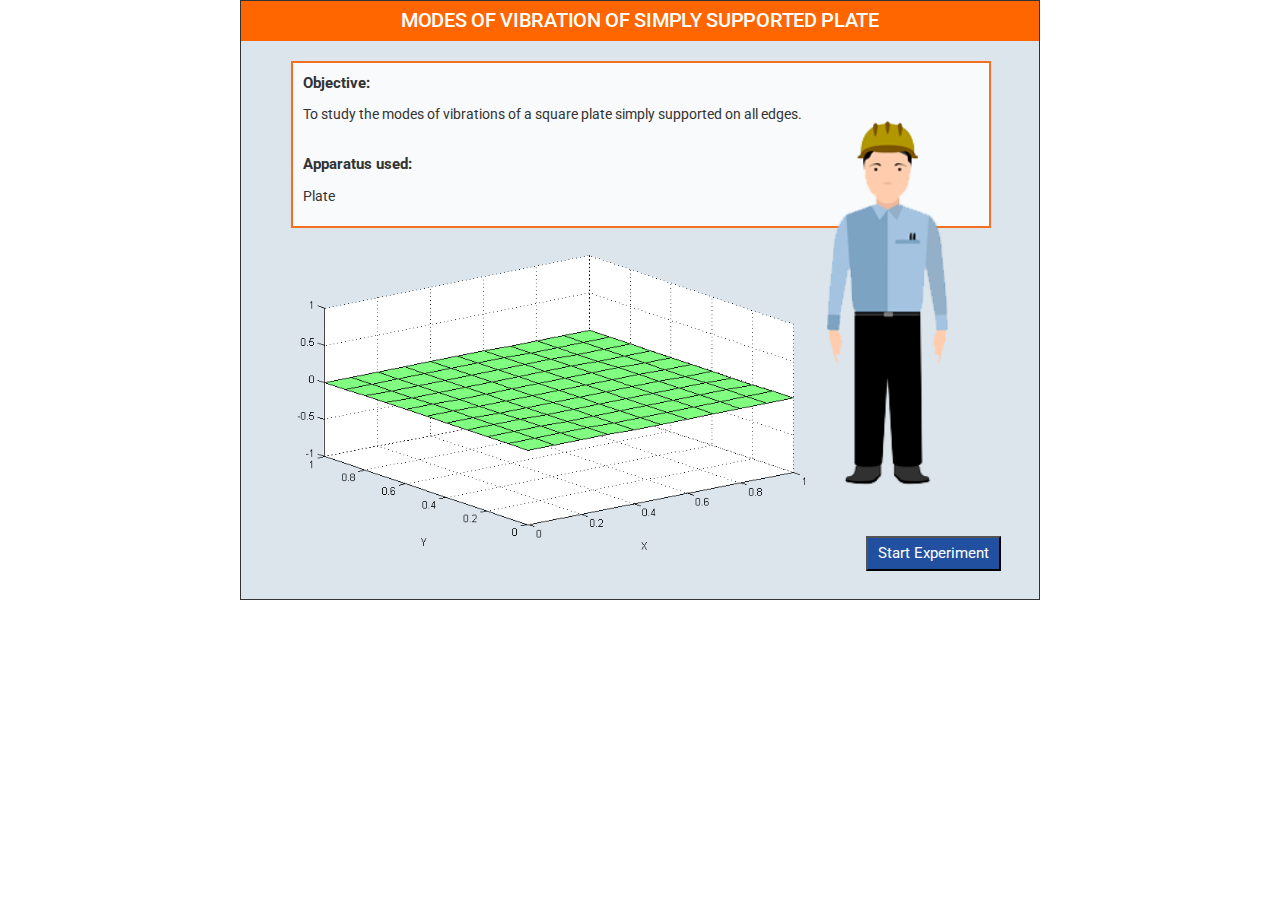
==== experiment/simulation/index.html @ ede7f945 "Update index.html" ====
<!DOCTYPE html>

<html lang="en">

<head>

    <meta charset="UTF-8">

    <meta name="viewport" content="width=device-width, initial-scale=1.0">

    <title>Beam Test</title>
    

    <link href="font-awesome-4.7.0/css/font-awesome.min.css" rel="stylesheet" />

    <link rel="stylesheet" href="style.css">

    <script type="text/javascript" src="jquerymin.js"></script>

    <script src="https://ajax.googleapis.com/ajax/libs/jquery/3.3.1/jquery.min.js"></script>

    <!-- BEGIN BASE CSS STYLE -->
    <link href="https://fonts.googleapis.com/css?family=Roboto:400,300,100,500,700,900" rel="stylesheet"type="text/css">

    <link href="bootstrap.css" rel="stylesheet" type="text/css">

    <link href="iitstyle.css" rel="stylesheet" type="text/css">
    

    <script type="text/javascript" src="main.js"></script>
<script type="text/javascript" src="https://www.gstatic.com/charts/loader.js"></script>
    <script>

        var simsubscreennum=0;

        var temp=0;

    </script>
<!--Graph Online Link -->
  <script src="https://cdn.jsdelivr.net/chartist.js/latest/chartist.min.js"></script>
  <link href="https://cdn.jsdelivr.net/chartist.js/latest/chartist.min.css" rel="stylesheet" type="text/css" />
  <link href='http://fonts.googleapis.com/css?family=Oxygen:300' rel='stylesheet' type='text/css'>
  <meta charset="utf-8">
<!--Graph Offline Link -->
  <script src="graph_lib/chartist.min.js"></script>
  <link href="graph_lib/chartist.min.css" rel="stylesheet" type="text/css" />
<style type="text/css">
.ct-chart .ct-series.ct-series-a .ct-line 
{
  stroke: steelblue;
  stroke-width: 4px;
  stroke-linecap: round;
}
</style>




</head>

<body style="margin:0; font-family: verdana;" >
<table align="center">
<tr><td>
    <div id="simscreen">

        <div id="title"><h3>Modes of Vibration of Simply Supported Plate</h3></div>



         <!-- Scene 1 -->



        <div class="simsubscreen" id="canvas1" ></br>

<!-----<strong class="incanvas">STEP</strong>

            <span class="circlebg">&nbsp;1&nbsp;</span>----->
<div id="transwhite" style="width: 700px; margin-right: 50px; margin-left: 50px;">
            <p class="incanvas" style="font-size:15px;"><strong>Objective:</strong></p>

            <p class="incanvas" style="font-size:14px;">To study the modes of vibrations of a square plate simply supported on all edges.</p></br>
	    
            <p class="incanvas" style="font-size:15px;"><strong>Apparatus used:</strong></p>

            <p class="incanvas" style="font-size:14px;">Plate</p></br>
</div>
            <img src="images/sheet.png" style="position:absolute; left: 5px; top: 190px; height: 330px;" title="Plate" />

           

            <img src="images/man.png" style="position:absolute;left: 575px; top: 75px; height: 370px;" title="Man" />

            <!-- <p class="incanvas" style="font-size:18px; text-align: center; position:absolute; left:400px; top:400px;"><strong>Specimen Type<br>Beam</strong></p> -->



            <input type="button" id="nextButton1" style="position:absolute; left: 625px; top: 495px; cursor:pointer; font-size: 15px; background-color: #2150a0; padding-top: 5px; padding-bottom: 5px; color: #FFF;" value="&nbsp;Start Experiment&nbsp;" onclick="navNext1()"/>

        </div>
<!----------------------
            <img style="position:absolute; left:730px; top:480px; cursor:pointer;" id="nextButton1" onClick="navNext1()" src="Next.png" />
---------------------->
        


        <!-- Step 2 -->


        <div class="simsubscreen" id="canvas2" style="visibility:hidden;"></br>

<!-----            <strong class="incanvas">STEP</strong>

            <span class="circlebg">&nbsp;2&nbsp;</span>----->


            <!-- <img src="images/sheet.png" id="bm1" style="position:absolute; left: 5px; top: 190px; height: 330px; visibility: hidden; opacity: 0.3;" title="Plate" /> -->


<div id="transwhite" style="width: 700px; margin-right: 50px; margin-left: 50px; height: 370px;">

            <span style="position: absolute; left: 70px; top: 35px; font-size:20px; "><strong>Specimen 1</strong></span>

            <span style="position: absolute; left: 495px; top: 135px; color: red;" id="fillBox"></span>

            <p class="incanvas" style="position: absolute; left: 60px; top:80px; font-size:15px;">Enter the Length of Plate, L (in meters) : </p>  
 
            <input type="Number" id="length" style="position: absolute; left: 492px; top: 90px; width: 150px; border: 1px solid #000; padding-top: 2px; padding-bottom: 2px;" placeholder="Enter Number">
            <span style="color: red; position: absolute; top: 93px; left: 652px;">*</span>
            <!--span style="position: absolute; left: 480px; top: 80px;"> Days</span-----><br><br>

        


            <div id="breadthordepth" style="position: absolute; left: 60px; top: 150px; height: 175px; width: 680px; border: 2px solid #FFF;">

            <p class="incanvas" style="font-size:15px; position: absolute; left: 0px; top: 10px;">Enter thickness of Plate, B (in meters) : </p> 
 
            <input type="Number" id="thck1" style="position: absolute; left: 430px; top: 15px; width: 150px; border: 1px solid #000; padding-top: 2px; padding-bottom: 2px;" placeholder="Enter Number" >
            <span style="color: red; position: absolute; top: 18px; left: 590px;">*</span>

            <p class="incanvas" style="font-size:15px; position: absolute; left: 0px; top: 85px;">Enter Poison's ratio, P (in meters) : </p>

            <input type="Number" id="poi1" style="position: absolute; left: 430px; top: 90px; width: 150px; border: 1px solid #000; padding-top: 2px; padding-bottom: 2px;" placeholder="Enter Number" >
            <span style="color: red; position: absolute; top: 93px; left: 590px;">*</span>
<!--  
            <p class="incanvas" style="font-size:15px; position: absolute; left: 0px; top: 80px;" >Enter the Density of Plate  (in kg/m<sup>3</sup>) : </p> 

            <input type="Number" id="dep1" style="position: absolute; left: 430px; top: 85px; width: 150px; border: 1px solid #000; padding-top: 2px; padding-bottom: 2px;" placeholder="Enter Number" >
            <span style="color: red; position: absolute; top: 88px; left: 590px;">*</span> 

            <p class="incanvas" style="font-size:15px; position: absolute; left: 0px; top: 115px;" >Enter the Young's modulus of Elasticity plate,E (in N/m<sup>2</sup>) : </p>

            <input type="Number" id="el1" style="position: absolute; left: 430px; top: 120px; width: 150px; border: 1px solid #000; padding-top: 2px; padding-bottom: 2px;" placeholder="Enter Number" >
            <span style="color: red; position: absolute; top: 123px; left: 590px;">*</span> 
-->
            </div>

            <input class="incanvas" id="submit11" type="button" value="Submit" style="position: absolute; left: 505px; top: 330px; width: 100px; padding-top: 5px; padding-bottom: 5px; background-color: #2150a0; color: #FFF;" onclick="agesizeIn()"/></br></br>
</div>

<!--             <div id="notepad" style="position: absolute; top: 400px; width: 700px;  height: 60px; border: 1px solid #000; border-radius: 0px; background-color: #4c4b4b; margin-left: 50px; margin-right: 50px;">
            <span class="incanvas" style="font-size:15px; position: absolute; top: 0px; left: 0px; text-align: justify; color: #FFF;  padding-right: 10px;" ><strong>Note:</strong> Here, Moment of inertia is a property of shape that is used to predict deflection, bending and stress in beams.</span>
            </div> -->


            <!-- <img src="images/linebeam.png" style="position: absolute; top: 400px; left: 130px; width: 437px; height: 148px; visibility: hidden;"> 


                <span id="sizec1" style="position: absolute; left: 370px; top: 515px; font-size: 15px;"></span>

                <span id="sizec2" style="position: absolute; left: 512px; top: 395px; font-size: 14px; transform: rotate(13deg);"></span>

                <span id="sizec3" style="position: absolute; left: 118px; top: 490px; font-size: 14px; transform: rotate(-90deg);"></span>-->


           
            <!--Blinking arrowcubox  -->
            <span class="blink_me" id="arrowcubox2" style="position:absolute; font-size: 30px; left: 710px; top: 510px; color: ; visibility: hidden;"><strong><i class="fa fa-arrow-right"></i></strong></span>

             <i class="fa fa-hand-o-right" id="nextButton2" style="color: #764C28; position:absolute; left: 750px; top: 510px; font-size: 35px; visibility: hidden;" onclick="navNext2()"></i>

            

            <!---<img src="images/Next.png"/>
               

            img style="position:absolute; left:10px; top:480px; cursor:pointer;" id="backButton2" onClick="navBack2()" src="Back.png" /--->

        </div>

 

        <!-- Step 3 -->



        <div class="simsubscreen" id="canvas3" style="visibility:hidden;"></br>

           
<div id="transwhite" style="width: 700px; margin-right: 50px; margin-left: 50px; height: 100px;">

            

            <span style="position: absolute; left: 70px; top: 35px; font-size:20px; "><strong>Step 1</strong></span>
            
            <span id="step2a" style="position:absolute; left:73px; top:80px;"><i class="fa fa-hand-o-right"></i> a) Click on Add button to bring pillers in the lab. </span>

            <span id="step2b" style="position:absolute; left:73px; top:80px; visibility: hidden;"><i class="fa fa-hand-o-right"></i> b) Click on add button to bring Beam in the lab.</span>

            <span id="step2c" style="position:absolute; left:73px; top:80px; visibility: hidden;"><i class="fa fa-hand-o-right"></i> c) Click on piller to arrange them in right position.</span>

            <span id="step2d" style="position:absolute; left:73px; top:80px; visibility: hidden;"><i class="fa fa-hand-o-right"></i> d) Click on Beam to put it on the pillers.</span>

           
            


           <input type="button" id="addpiler1" style="position:absolute; left: 620px; top: 70px; cursor:pointer; font-size: 15px; background-color: #764C28; padding-top: 2px; color: #FFF; padding-bottom: 2px;" value="&nbsp;Add&nbsp;" onclick="addpiler1()"/>

           <input type="button" id="addbeam1" style="position:absolute; visibility: hidden; left: 620px; top: 70px; cursor:pointer; font-size: 15px; background-color: #764C28; padding-top: 2px; color: #FFF; padding-bottom: 2px;" value="&nbsp;Add&nbsp;" onclick="addbeam1()"/>
        </div>
            <span class="blink_me" id="arrowpiler1" style="position:absolute; font-size: 30px; left:580px; top:60px; color: ; visibility: ;"><strong><i class="fa fa-arrow-right"></i></strong></span>

            <img src="images/piler.png" id="piler1" style="position: absolute;  visibility: hidden; height: 50px; width: 50px; left:100px; top:400px;">

            <img src="images/piler.png" id="piler2" style="position: absolute;  visibility: hidden; height: 50px; width: 50px; left:160px; top:400px;">

            <img src="images/transbox.png" id="transpiler1" style="position: absolute;  visibility: hidden; height: 50px; width: 50px; left:100px; top:400px;" onclick="movepiler1()"/>

            <span class="blink_me" id="arrowtrans1" style="position:absolute; font-size: 30px; left:110px; top:360px; color: ; visibility:hidden ;"><strong><i class="fa fa-arrow-down"></i></strong></span>

            <img src="images/transbox.png" id="transpiler2" style="position: absolute;  visibility: hidden; height: 50px; width: 50px; left:160px; top:400px;" onclick="movepiler2()"/>

            <span class="blink_me" id="arrowtrans2" style="position:absolute; font-size: 30px; left:170px; top:360px; color: ; visibility:hidden ;"><strong><i class="fa fa-arrow-down"></i></strong></span>


            

            <span class="blink_me" id="arrowbeam1" style="position:absolute; visibility: hidden; font-size: 30px; left:580px; top:60px; color: ; visibility: ;"><strong><i class="fa fa-arrow-right"></i></strong></span>

            <img src="images/beam.png" id="beam1" style="position: absolute; left:320px; top:400px;  visibility: hidden; height: 59px; width: 465px;">

            <img src="images/transbox.png" id="transbeam1" style="position: absolute;  visibility: hidden;  height: 50px; width: 400px; left:350px; top:495px;" onclick="movebeam1()"/>

            <span class="blink_me" id="arrowtrans3" style="position:absolute; font-size: 30px; left:625px; top:450px; color: ; visibility:hidden ;"><strong><i class="fa fa-arrow-down"></i></strong></span>

           
            <!--Blinking arrowcubox  -->
            <span class="blink_me" id="arrowcubox3" style="position:absolute; font-size: 30px; left: 710px; top: 510px; color: ; visibility: hidden;"><strong><i class="fa fa-arrow-right"></i></strong></span>

             <i class="fa fa-hand-o-right" id="nextButton3" style="color: #764C28; position:absolute; left: 750px; top: 510px; font-size: 35px; visibility: hidden;" onclick="navNext3()"></i>        

            <!---img style="position:absolute; left:10px; top:480px; cursor:pointer;" id="backButton3" onClick="navBack3()" src="Back.png" /--->


        </div>



        <!-- Step 4 -->



        <div class="simsubscreen" id="canvas4" style="visibility:hidden;"></br>

<!-----            <strong class="incanvas">STEP</strong>

            <span class="circlebg">&nbsp;2&nbsp;</span>
            <img src="images/fullbeam.png"  style="position: absolute; height: 135px; width: 475px; left: 117px; top: 365px;"/>----->


<div id="transwhite" style="width: 700px; margin-right: 50px; margin-left: 50px; height: 310px;">

            <span style="position: absolute; left: 70px; top: 35px; font-size:20px; "><strong>Specimen 1</strong></span>

            <span style="position: absolute; left: 500px; top: 250px; color: red;" id="Box1"></span>

            <p style="position: absolute; left: 70px; top: 90px; font-size:15px; ">Enter the density of plate  (in kg/m<sup>3</sup>) : </p>  

            <input type="Number" id="den1"  style="position: absolute; left: 500px; top: 90px; width: 150px; border: 1px solid #000; padding-top: 2px; padding-bottom: 2px;"  placeholder="Enter Value" >
            <span style="color: red; position: absolute; top: 94px; left: 660px;">*</span>
            <!--span style="position: absolute; left: 480px; top: 80px;"> Days</span-----><br><br>

            <p style="position: absolute; left: 70px; top: 150px; font-size:15px; ">Enter the Young's modulus of Elasticity E, of plate (in N/m<sup>2</sup>) :</p>  

            <input type="Number" id="ele1"  style="position: absolute; left: 500px; top: 150px; width: 150px; border: 1px solid #000; padding-top: 2px; padding-bottom: 2px;"  placeholder="Enter Value" >
            <span style="color: red; position: absolute; top: 155px; left: 660px;">*</span>
<br><br>

            <p style="position: absolute; left: 70px; top: 210px; font-size:15px;">Select the value of m & n:</p>
            <select id="nv"style="position: absolute; left: 500px; top: 210px; width: 150px; border:none; border: 1px solid #000; padding-top: 2px; padding-bottom: 2px;">
                
                <option value="">--Select--</option>

                <option value="11">m=1 & n=1</option>

                <option value="12">m=1 & n=2</option>

                <option value="21">m=2 & n=1</option>

                <option value="22">m=2 & n=2</option>

            </select>
            <span style="color: red; position: absolute; top: 214px; left: 660px;">*</span>

    

            <input class="incanvas" id="submit12" type="button" value="Submit" style="position: absolute; left: 490px; top: 265px; width: 150px; padding-top: 5px; padding-bottom: 5px;" onclick="ageIn()"/></br></br>
        </div>

        	

            <div id="notepad4" style="position: absolute; top: 400px; width: 700px;  height: 90px; border: 1px solid #000; background-color: #4c4b4b;  margin-left: 50px; margin-right: 50px;">
            <span class="incanvas" style="font-size:15px; position: absolute; top: 0px; left: 0px; text-align: justify; color: #FFF; padding-right: 10px;"><strong>Note:</strong> Young modulus, is a mechanical property that measures the stiffness of a solid material. It defines the relationship between stress (force per unit area) and strain (proportional deformation) in a material in the linear elasticity regime of a uniaxial deformation.</span>
            </div>
            
        

            

           
            
            <!--Blinking arrowcubox  -->
            
             <span class="blink_me" id="arrowcubox4" style="position:absolute; font-size: 30px; left: 710px; top: 510px; color: ; visibility: hidden;"><strong><i class="fa fa-arrow-right"></i></strong></span>

             <i class="fa fa-hand-o-right" id="nextButton4" style="color: #764C28; position:absolute; left: 750px; top: 510px; font-size: 35px; visibility: hidden;" onclick="navNext4()"></i> 
            <!---<img src="images/Next.png"/>
               

            img style="position:absolute; left:10px; top:480px; cursor:pointer;" id="backButton2" onClick="navBack2()" src="Back.png" /--->

        </div>

 

        <!-- Step 5 -->



        <div class="simsubscreen" id="canvas5" style="visibility:hidden;"></br>

<!-----            <strong class="incanvas">STEP</strong>

            <span class="circlebg">&nbsp;2&nbsp;</span>----->
            <!-- <img src="images/fullbeam.png"  style="position: absolute; height: 135px; width: 475px; left: 117px; top: 365px;"/> -->

			<div id="transwhite" style="width: 700px; margin-right: 50px; margin-left: 50px; height: 500px;">
           
           <span style="position: absolute; left: 70px; top: 35px; font-size:20px; "><strong>Specimen 1</strong></span>

            

            <p class="incanvas" style="font-size:15px; position: absolute; top: 80px; left: 60px">Frequency,f<sub>n</sub> (in Hz) : </p>  

            
            <!--span style="position: absolute; left: 480px; top: 80px;"> Days</span-----><br><br>

            <span style="position: absolute; left: 370px; top: 90px;" id="freqprint"></span>

           
              

            <input class="incanvas" id="calculate1" type="button" value="Calculate" style="position: absolute; left: 550px; top: 74px; width: 150px; padding-top: 5px; padding-bottom: 5px;" onclick="frequency()"/></br></br>
            <img src="images/transbox.png" id="showgif" style="position: absolute;  visibility: hidden; height: 380px; top: 135px;">

            <p class="incanvas" id="repeat1" style="font-size:15px;position: absolute; visibility: hidden; left: 405px; top: 510px; ">Repeat from step 2 for other two specimen.</p> 


</div>

            
			
           
            <!--Blinking arrowcubox  -->
            <span class="blink_me" id="arrowcubox5" style="position:absolute;visibility: hidden; font-size: 30px; left: 715px; top: 505px; color: ; "><strong><i class="fa fa-arrow-right"></i></strong></span>

             <i class="fa fa-hand-o-right" id="nextButton5" style="color: #764C28; position:absolute;visibility: hidden; left: 750px; top: 510px; font-size: 35px; " onclick="navNext5()"></i>

            
</div>
            <!---<img src="images/Next.png"/>
               

            img style="position:absolute; left:10px; top:480px; cursor:pointer;" id="backButton2" onClick="navBack2()" src="Back.png" /--->

        

       

 <!-- Step 6 -->


        <div class="simsubscreen" id="canvas6" style="visibility:hidden;"></br>



            <div id="transwhite" style="width: 700px; margin-right: 50px; margin-left: 50px; height: 370px;">

            <span style="position: absolute; left: 70px; top: 35px; font-size:20px; "><strong>Specimen 2</strong></span>

            <span style="position: absolute; left: 495px; top: 135px; color: red;" id="fillBox2"></span>

            <p class="incanvas" style="position: absolute; left: 60px; top:80px; font-size:15px;">Enter the Length of Plate, L (in meters) : </p>  
 
            <input type="Number" id="length2" style="position: absolute; left: 492px; top: 90px; width: 150px; border: 1px solid #000; padding-top: 2px; padding-bottom: 2px;" placeholder="Enter Number">
            <span style="color: red; position: absolute; top: 93px; left: 652px;">*</span><br><br>

            <div id="breadthordepth" style="position: absolute; left: 60px; top: 150px; height: 175px; width: 680px; border: 2px solid #FFF;">

            <p class="incanvas" style="font-size:15px; position: absolute; left: 0px; top: 10px;">Enter thickness of Plate, B (in meters) : </p> 
 
            <input type="Number" id="thck2" style="position: absolute; left: 430px; top: 15px; width: 150px; border: 1px solid #000; padding-top: 2px; padding-bottom: 2px;" placeholder="Enter Number" >
            <span style="color: red; position: absolute; top: 18px; left: 590px;">*</span>

            <p class="incanvas" style="font-size:15px; position: absolute; left: 0px; top: 85px;">Enter Poison's ratio, P (in meters) : </p>

            <input type="Number" id="poi2" style="position: absolute; left: 430px; top: 90px; width: 150px; border: 1px solid #000; padding-top: 2px; padding-bottom: 2px;" placeholder="Enter Number" >
            <span style="color: red; position: absolute; top: 93px; left: 590px;">*</span>
<!--  
            <p class="incanvas" style="font-size:15px; position: absolute; left: 0px; top: 80px;" >Enter the Density of Plate  (in kg/m<sup>3</sup>) : </p> 

            <input type="Number" id="dep1" style="position: absolute; left: 430px; top: 85px; width: 150px; border: 1px solid #000; padding-top: 2px; padding-bottom: 2px;" placeholder="Enter Number" >
            <span style="color: red; position: absolute; top: 88px; left: 590px;">*</span> 

            <p class="incanvas" style="font-size:15px; position: absolute; left: 0px; top: 115px;" >Enter the Young's modulus of Elasticity plate,E (in N/m<sup>2</sup>) : </p>

            <input type="Number" id="el1" style="position: absolute; left: 430px; top: 120px; width: 150px; border: 1px solid #000; padding-top: 2px; padding-bottom: 2px;" placeholder="Enter Number" >
            <span style="color: red; position: absolute; top: 123px; left: 590px;">*</span> 
-->
            </div>

            <input class="incanvas" id="submit11" type="button" value="Submit" style="position: absolute; left: 505px; top: 330px; width: 100px; padding-top: 5px; padding-bottom: 5px; background-color: #2150a0; color: #FFF;" onclick="agesizeIn2()"/></br></br>
</div>

            <div id="notepad2" style="position: absolute; top: 400px; width: 700px;  height: 60px; border: 1px solid #000; border-radius: 0px; background-color: #4c4b4b; margin-left: 50px; margin-right: 50px;">
            <span class="incanvas" style="font-size:15px; position: absolute; top: 0px; left: 0px; text-align: justify; color: #FFF;  padding-right: 10px;" ><strong>Note:</strong> Here, Moment of inertia is a property of shape that is used to predict deflection, bending and stress in beams.</span>
            </div>






           

         
            <!--Blinking arrowcubox  -->
            <span class="blink_me" id="arrowcubox6a" style="position:absolute; font-size: 40px; left: 705px; top: 505px; color: ; visibility: hidden;"><strong><i class="fa fa-arrow-right"></i></strong></span>

             <i class="fa fa-hand-o-right" id="nextButton6a" style="color: #764C28; position:absolute; left: 750px; top: 510px; font-size: 35px; visibility: hidden;" onclick="navNext6a()"></i>

            

            <!---<img src="images/Next.png"/>
               

            img style="position:absolute; left:10px; top:480px; cursor:pointer;" id="backButton2" onClick="navBack2()" src="Back.png" /--->

        </div>

<!-- step 6a -->
        <div class="simsubscreen" id="canvas6a" style="visibility:hidden;"></br>

<div id="transwhite" style="width: 700px; margin-right: 50px; margin-left: 50px; height: 100px;">

            

            <span style="position: absolute; left: 70px; top: 35px; font-size:20px; "><strong>Step 2</strong></span>
            
            <span id="step6a" style="position:absolute; left:73px; top:80px;"><i class="fa fa-hand-o-right"></i> a) Click on Add button to bring pillers in the lab. </span>

            <span id="step6b" style="position:absolute; left:73px; top:80px; visibility: hidden;"><i class="fa fa-hand-o-right"></i> b) Click on add button to bring Beam in the lab.</span>

            <span id="step6c" style="position:absolute; left:73px; top:80px; visibility: hidden;"><i class="fa fa-hand-o-right"></i> c) Click on piller to arrange them in right position.</span>

            <span id="step6d" style="position:absolute; left:73px; top:80px; visibility: hidden;"><i class="fa fa-hand-o-right"></i> d) Click on Beam to put it on the pillers.</span>

           
            


           <input type="button" id="addpiler1s2" style="position:absolute; left: 620px; top: 70px; cursor:pointer; font-size: 15px; background-color: #764C28; padding-top: 2px; color: #FFF; padding-bottom: 2px;" value="&nbsp;Add&nbsp;" onclick="addpiler2()"/>

           <input type="button" id="addbeam1s2" style="position:absolute; visibility: hidden; left: 620px; top: 70px; cursor:pointer; font-size: 15px; background-color: #764C28; padding-top: 2px; color: #FFF; padding-bottom: 2px;" value="&nbsp;Add&nbsp;" onclick="addbeam2()"/>
        </div>

            <span class="blink_me" id="arrowpiler1s2" style="position:absolute; font-size: 30px; left:580px; top:60px; color: ; visibility: ;"><strong><i class="fa fa-arrow-right"></i></strong></span>

            <img src="images/piler.png" id="piler1s2" style="position: absolute;  visibility: hidden; height: 50px; width: 50px; left:100px; top:400px;">

            <img src="images/piler.png" id="piler2s2" style="position: absolute;  visibility: hidden; height: 50px; width: 50px; left:160px; top:400px;">

            <img src="images/transbox.png" id="transpiler1s2" style="position: absolute;  visibility: hidden; height: 50px; width: 50px; left:100px; top:400px;" onclick="movepiler1s2()"/>

            <span class="blink_me" id="arrowtrans1s2" style="position:absolute; font-size: 30px; left:110px; top:360px; color: ; visibility:hidden ;"><strong><i class="fa fa-arrow-down"></i></strong></span>

            <img src="images/transbox.png" id="transpiler2s2" style="position: absolute;  visibility: hidden; height: 50px; width: 50px; left:160px; top:400px;" onclick="movepiler2s2()"/>

            <span class="blink_me" id="arrowtrans2s2" style="position:absolute; font-size: 30px; left:170px; top:360px; color: ; visibility:hidden ;"><strong><i class="fa fa-arrow-down"></i></strong></span>


            

            <span class="blink_me" id="arrowbeam1s2" style="position:absolute; visibility: hidden; font-size: 30px; left:580px; top:60px; color: ; visibility: ;"><strong><i class="fa fa-arrow-right"></i></strong></span>

            <img src="images/beam.png" id="beam1s2" style="position: absolute; left:320px; top:400px;  visibility: hidden; height: 59px; width: 465px;">

            <img src="images/transbox.png" id="transbeam1s2" style="position: absolute;  visibility: hidden;  height: 50px; width: 400px; left:350px; top:495px;" onclick="movebeam2()"/>

            <span class="blink_me" id="arrowtrans3s2" style="position:absolute; font-size: 30px; left:625px; top:450px; color: ; visibility:hidden ;"><strong><i class="fa fa-arrow-down"></i></strong></span>

       
            <!--Blinking arrowcubox  -->
            <span class="blink_me" id="arrowcubox6" style="position:absolute; font-size: 30px; left: 710px; top: 510px; color: ; visibility: hidden;"><strong><i class="fa fa-arrow-right"></i></strong></span>

             <i class="fa fa-hand-o-right" id="nextButton6" style="color: #764C28; position:absolute; left: 750px; top: 510px; font-size: 35px; visibility: hidden;" onclick="navNext6a()"></i>        

            <!---img style="position:absolute; left:10px; top:480px; cursor:pointer;" id="backButton3" onClick="navBack3()" src="Back.png" /--->

        </div>

       

        <!-- Step 7 -->



        <div class="simsubscreen" id="canvas7" style="visibility:hidden;"></br>

<div id="transwhite" style="width: 700px; margin-right: 50px; margin-left: 50px; height: 310px;">

            <span style="position: absolute; left: 70px; top: 35px; font-size:20px; "><strong>Specimen 2</strong></span>

            <span style="position: absolute; left: 500px; top: 250px; color: red;" id="Box2"></span>

            <p style="position: absolute; left: 70px; top: 90px; font-size:15px; ">Enter the density of plate  (in kg/m<sup>3</sup>) : </p>  

            <input type="Number" id="den2"  style="position: absolute; left: 500px; top: 90px; width: 150px; border: 1px solid #000; padding-top: 2px; padding-bottom: 2px;"  placeholder="Enter Value" >
            <span style="color: red; position: absolute; top: 94px; left: 660px;">*</span>
            <!--span style="position: absolute; left: 480px; top: 80px;"> Days</span-----><br><br>

            <p style="position: absolute; left: 70px; top: 150px; font-size:15px; ">Enter the Young's modulus of Elasticity E, of plate (in N/m<sup>2</sup>) :</p>  

            <input type="Number" id="ele2"  style="position: absolute; left: 500px; top: 150px; width: 150px; border: 1px solid #000; padding-top: 2px; padding-bottom: 2px;"  placeholder="Enter Value" >
            <span style="color: red; position: absolute; top: 155px; left: 660px;">*</span>
<br><br>

            <p style="position: absolute; left: 70px; top: 210px; font-size:15px;">Select the value of m & n:</p>
            <select id="nv2"style="position: absolute; left: 500px; top: 210px; width: 150px; border:none; border: 1px solid #000; padding-top: 2px; padding-bottom: 2px;">
                
                <option value="">--Select--</option>

                <option value="11">m=1 & n=1</option>

                <option value="12">m=1 & n=2</option>

                <option value="21">m=2 & n=1</option>

                <option value="22">m=2 & n=2</option>

            </select>
            <span style="color: red; position: absolute; top: 214px; left: 660px;">*</span>

    

            <input class="incanvas" id="submit13" type="button" value="Submit" style="position: absolute; left: 490px; top: 265px; width: 150px; padding-top: 5px; padding-bottom: 5px; background-color: #2150a0; color: #FFF;" onclick="ageIn2()"/></br></br>
        </div>

        	

            <div id="notepad4" style="position: absolute; top: 400px; width: 700px;  height: 90px; border: 1px solid #000; background-color: #4c4b4b;  margin-left: 50px; margin-right: 50px;">
            <span class="incanvas" style="font-size:15px; position: absolute; top: 0px; left: 0px; text-align: justify; color: #FFF; padding-right: 10px;"><strong>Note:</strong> Young modulus, is a mechanical property that measures the stiffness of a solid material. It defines the relationship between stress (force per unit area) and strain (proportional deformation) in a material in the linear elasticity regime of a uniaxial deformation.</span>
            </div>

            <!--Blinking arrowcubox  -->
 

           
             <span class="blink_me" id="arrowcubox7" style="position:absolute; font-size: 30px; left: 710px; top: 510px; color: ; visibility: hidden;"><strong><i class="fa fa-arrow-right"></i></strong></span>

             <i class="fa fa-hand-o-right" id="nextButton7" style="color: #764C28; position:absolute; left: 750px; top: 510px; font-size: 35px; visibility: hidden;" onclick="navNext7()"></i>

        </div>

 

        <!-- Step 8 -->



        <div class="simsubscreen" id="canvas8" style="visibility:hidden;"></br>

<div id="transwhite" style="width: 700px; margin-right: 50px; margin-left: 50px; height: 500px;">
           
           <span style="position: absolute; left: 70px; top: 35px; font-size:20px; "><strong>Specimen 2</strong></span>

            

            <p class="incanvas" style="font-size:15px; position: absolute; top: 80px; left: 60px">Frequency,f<sub>n</sub> (in Hz) : </p>  

            
            <!--span style="position: absolute; left: 480px; top: 80px;"> Days</span-----><br><br>

            <span style="position: absolute; left: 370px; top: 90px;" id="freqprint2"></span>

           
              
            <input class="incanvas" id="calculate1" type="button" value="Calculate" style="position: absolute; left: 550px; top: 74px; width: 150px; padding-top: 5px; padding-bottom: 5px;" onclick="frequency2()"/></br></br>
            <img src="images/transbox.png" id="showgif2" style="position: absolute;  visibility: hidden; height: 380px; top: 135px;">

            <p class="incanvas" id="repeat2" style="font-size:15px;position: absolute; visibility: hidden; left: 350px; top: 510px; ">Repeat the whole experiment for last one specimen.</p>

</div>

         
            <!--Blinking arrowcubox  -->
            <span class="blink_me" id="arrowcubox8" style="position:absolute;visibility: hidden; font-size: 30px; left: 715px; top: 511px; color: ; "><strong><i class="fa fa-arrow-right"></i></strong></span>

             <i class="fa fa-hand-o-right" id="nextButton8" style="color: #764C28; position:absolute;visibility: hidden; left: 750px; top: 510px; font-size: 35px; " onclick="navNext8()"></i>


        </div>
      


       

 <!-- Step 9 -->


        <div class="simsubscreen" id="canvas9" style="visibility:hidden;"></br>


            <div id="transwhite" style="width: 700px; margin-right: 50px; margin-left: 50px; height: 370px;">

            <span style="position: absolute; left: 70px; top: 35px; font-size:20px; "><strong>Specimen 3</strong></span>

            <span style="position: absolute; left: 495px; top: 135px; color: red;" id="fillBox3"></span>

            <p class="incanvas" style="position: absolute; left: 60px; top:80px; font-size:15px;">Enter the Length of Plate, L (in meters) : </p>  
 
            <input type="Number" id="length3" style="position: absolute; left: 492px; top: 90px; width: 150px; border: 1px solid #000; padding-top: 2px; padding-bottom: 2px;" placeholder="Enter Number">
            <span style="color: red; position: absolute; top: 93px; left: 652px;">*</span><br><br>

            <div id="breadthordepth" style="position: absolute; left: 60px; top: 150px; height: 175px; width: 680px; border: 2px solid #FFF;">

            <p class="incanvas" style="font-size:15px; position: absolute; left: 0px; top: 10px;">Enter thickness of Plate, B (in meters) : </p> 
 
            <input type="Number" id="thck3" style="position: absolute; left: 430px; top: 15px; width: 150px; border: 1px solid #000; padding-top: 2px; padding-bottom: 2px;" placeholder="Enter Number" >
            <span style="color: red; position: absolute; top: 18px; left: 590px;">*</span>

            <p class="incanvas" style="font-size:15px; position: absolute; left: 0px; top: 85px;">Enter Poison's ratio, P (in meters) : </p>

            <input type="Number" id="poi3" style="position: absolute; left: 430px; top: 90px; width: 150px; border: 1px solid #000; padding-top: 2px; padding-bottom: 2px;" placeholder="Enter Number" >
            <span style="color: red; position: absolute; top: 93px; left: 590px;">*</span>

            </div>

            <input class="incanvas" id="submit11" type="button" value="Submit" style="position: absolute; left: 505px; top: 330px; width: 100px; padding-top: 5px; padding-bottom: 5px; background-color: #2150a0; color: #FFF;" onclick="agesizeIn3()"/></br></br>
</div>

            <div id="notepad3" style="position: absolute; top: 400px; width: 700px;  height: 60px; border: 1px solid #000; border-radius: 0px; background-color: #4c4b4b; margin-left: 50px; margin-right: 50px;">
            <span class="incanvas" style="font-size:15px; position: absolute; top: 0px; left: 0px; text-align: justify; color: #FFF;  padding-right: 10px;" ><strong>Note:</strong> Here, Moment of inertia is a property of shape that is used to predict deflection, bending and stress in beams.</span>
            </div>






           

         
            <!--Blinking arrowcubox  -->
            <span class="blink_me" id="arrowcubox9a" style="position:absolute; font-size: 40px; left: 705px; top: 505px; color: ; visibility: hidden;"><strong><i class="fa fa-arrow-right"></i></strong></span>

             <i class="fa fa-hand-o-right" id="nextButton9a" style="color: #764C28; position:absolute; left: 750px; top: 510px; font-size: 35px; visibility: hidden;" onclick="navNext9a()"></i>

        </div>

<!-- step 9a -->
        <div class="simsubscreen" id="canvas9a" style="visibility:hidden;"></br>

<div id="transwhite" style="width: 700px; margin-right: 50px; margin-left: 50px; height: 100px;">

            

            <span style="position: absolute; left: 70px; top: 35px; font-size:20px; "><strong>Step 3</strong></span>
            
            <span id="step9a" style="position:absolute; left:73px; top:80px;"><i class="fa fa-hand-o-right"></i> a) Click on Add button to bring pillers in the lab. </span>

            <span id="step9b" style="position:absolute; left:73px; top:80px; visibility: hidden;"><i class="fa fa-hand-o-right"></i> b) Click on add button to bring Beam in the lab.</span>

            <span id="step9c" style="position:absolute; left:73px; top:80px; visibility: hidden;"><i class="fa fa-hand-o-right"></i> c) Click on piller to arrange them in right position.</span>

            <span id="step9d" style="position:absolute; left:73px; top:80px; visibility: hidden;"><i class="fa fa-hand-o-right"></i> d) Click on Beam to put it on the pillers.</span>

           
            


           <input type="button" id="addpiler1s3" style="position:absolute; left: 620px; top: 70px; cursor:pointer; font-size: 15px; background-color: #764C28; padding-top: 2px; color: #FFF; padding-bottom: 2px;" value="&nbsp;Add&nbsp;" onclick="addpiler3()"/>

           <input type="button" id="addbeam1s3" style="position:absolute; visibility: hidden; left: 620px; top: 70px; cursor:pointer; font-size: 15px; background-color: #764C28; padding-top: 2px; color: #FFF; padding-bottom: 2px;" value="&nbsp;Add&nbsp;" onclick="addbeam3()"/>
        </div>

            <span class="blink_me" id="arrowpiler1s3" style="position:absolute; font-size: 30px; left:580px; top:60px; color: ; visibility: ;"><strong><i class="fa fa-arrow-right"></i></strong></span>

            <img src="images/piler.png" id="piler1s3" style="position: absolute;  visibility: hidden; height: 50px; width: 50px; left:100px; top:400px;">

            <img src="images/piler.png" id="piler2s3" style="position: absolute;  visibility: hidden; height: 50px; width: 50px; left:160px; top:400px;">

            <img src="images/transbox.png" id="transpiler1s3" style="position: absolute;  visibility: hidden; height: 50px; width: 50px; left:100px; top:400px;" onclick="movepiler1s3()"/>

            <span class="blink_me" id="arrowtrans1s3" style="position:absolute; font-size: 30px; left:110px; top:360px; color: ; visibility:hidden ;"><strong><i class="fa fa-arrow-down"></i></strong></span>

            <img src="images/transbox.png" id="transpiler2s3" style="position: absolute;  visibility: hidden; height: 50px; width: 50px; left:160px; top:400px;" onclick="movepiler2s3()"/>

            <span class="blink_me" id="arrowtrans2s3" style="position:absolute; font-size: 30px; left:170px; top:360px; color: ; visibility:hidden ;"><strong><i class="fa fa-arrow-down"></i></strong></span>


            

            <span class="blink_me" id="arrowbeam1s3" style="position:absolute; visibility: hidden; font-size: 30px; left:580px; top:60px; color: ; visibility: ;"><strong><i class="fa fa-arrow-right"></i></strong></span>

            <img src="images/beam.png" id="beam1s3" style="position: absolute; left:320px; top:400px;  visibility: hidden; height: 59px; width: 465px;">

            <img src="images/transbox.png" id="transbeam1s3" style="position: absolute;  visibility: hidden;  height: 50px; width: 400px; left:350px; top:495px;" onclick="movebeam3()"/>

            <span class="blink_me" id="arrowtrans3s3" style="position:absolute; font-size: 30px; left:625px; top:450px; color: ; visibility:hidden ;"><strong><i class="fa fa-arrow-down"></i></strong></span>


           
            <!--Blinking arrowcubox  -->
            <span class="blink_me" id="arrowcubox9a" style="position:absolute; font-size: 30px; left: 710px; top: 510px; color: ; visibility: hidden;"><strong><i class="fa fa-arrow-right"></i></strong></span>

             <i class="fa fa-hand-o-right" id="nextButton9a" style="color: #764C28; position:absolute; left: 750px; top: 510px; font-size: 35px; visibility: hidden;" onclick="navNext9a()"></i>        

            <!---img style="position:absolute; left:10px; top:480px; cursor:pointer;" id="backButton3" onClick="navBack3()" src="Back.png" /--->

        </div>

  

        <!-- Step 10 -->



        <div class="simsubscreen" id="canvas10" style="visibility:hidden;"></br>

<div id="transwhite" style="width: 700px; margin-right: 50px; margin-left: 50px; height: 310px;">

            <span style="position: absolute; left: 70px; top: 35px; font-size:20px; "><strong>Specimen 3</strong></span>

            <span style="position: absolute; left: 500px; top: 250px; color: red;" id="Box2"></span>

            <p style="position: absolute; left: 70px; top: 90px; font-size:15px; ">Enter the density of plate  (in kg/m<sup>3</sup>) : </p>  

            <input type="Number" id="den3"  style="position: absolute; left: 500px; top: 90px; width: 150px; border: 1px solid #000; padding-top: 2px; padding-bottom: 2px;"  placeholder="Enter Value" >
            <span style="color: red; position: absolute; top: 94px; left: 660px;">*</span>
            <!--span style="position: absolute; left: 480px; top: 80px;"> Days</span-----><br><br>

            <p style="position: absolute; left: 70px; top: 150px; font-size:15px; ">Enter the Young's modulus of Elasticity E, of plate (in N/m<sup>2</sup>) :</p>  

            <input type="Number" id="ele3"  style="position: absolute; left: 500px; top: 150px; width: 150px; border: 1px solid #000; padding-top: 2px; padding-bottom: 2px;"  placeholder="Enter Value" >
            <span style="color: red; position: absolute; top: 155px; left: 660px;">*</span>
<br><br>

            <p style="position: absolute; left: 70px; top: 210px; font-size:15px;">Select the value of m & n:</p>
            <select id="nv3"style="position: absolute; left: 500px; top: 210px; width: 150px; border:none; border: 1px solid #000; padding-top: 2px; padding-bottom: 2px;">
                
                <option value="">--Select--</option>

                <option value="11">m=1 & n=1</option>

                <option value="12">m=1 & n=2</option>

                <option value="21">m=2 & n=1</option>

                <option value="22">m=2 & n=2</option>

            </select>
            <span style="color: red; position: absolute; top: 214px; left: 660px;">*</span>

    

            <input class="incanvas" id="submit13" type="button" value="Submit" style="position: absolute; left: 490px; top: 265px; width: 150px; padding-top: 5px; padding-bottom: 5px; background-color: #2150a0; color: #FFF;" onclick="ageIn3()"/></br></br>
        </div>

        	

            <div id="notepad4" style="position: absolute; top: 400px; width: 700px;  height: 90px; border: 1px solid #000; background-color: #4c4b4b;  margin-left: 50px; margin-right: 50px;">
            <span class="incanvas" style="font-size:15px; position: absolute; top: 0px; left: 0px; text-align: justify; color: #FFF; padding-right: 10px;"><strong>Note:</strong> Young modulus, is a mechanical property that measures the stiffness of a solid material. It defines the relationship between stress (force per unit area) and strain (proportional deformation) in a material in the linear elasticity regime of a uniaxial deformation.</span>
            </div>

            <!--Blinking arrowcubox  -->
 

           
             <span class="blink_me" id="arrowcubox10" style="position:absolute; font-size: 30px; left: 710px; top: 510px; color: ; visibility: hidden;"><strong><i class="fa fa-arrow-right"></i></strong></span>

             <i class="fa fa-hand-o-right" id="nextButton10" style="color: #764C28; position:absolute; left: 750px; top: 510px; font-size: 35px; visibility: hidden;" onclick="navNext10()"></i>



        </div>

 

        <!-- Step 11 -->



        <div class="simsubscreen" id="canvas11" style="visibility:hidden;"></br>

<!-----            <strong class="incanvas">STEP</strong>

            <span class="circlebg">&nbsp;2&nbsp;</span>----->
<div id="transwhite" style="width: 700px; margin-right: 50px; margin-left: 50px; height: 500px;">
           
           <span style="position: absolute; left: 70px; top: 35px; font-size:20px; "><strong>Specimen 3</strong></span>

            

            <p class="incanvas" style="font-size:15px; position: absolute; top: 80px; left: 60px">Frequency,f<sub>n</sub> (in Hz) : </p>  

            
            <!--span style="position: absolute; left: 480px; top: 80px;"> Days</span-----><br><br>

            <span style="position: absolute; left: 370px; top: 90px;" id="freqprint3"></span>

           
              

            <input class="incanvas" id="calculate1" type="button" value="Calculate" style="position: absolute; left: 550px; top: 74px; width: 150px; padding-top: 5px; padding-bottom: 5px;" onclick="frequency3()"/></br></br>

            <img src="images/transbox.png" id="showgif3" style="position: absolute;  visibility: hidden; height: 380px; top: 135px;">

            <p class="incanvas" id="repeat2" style="font-size:15px;position: absolute; visibility: hidden; left: 350px; top: 510px; ">Repeat the whole experiment for last one specimen.</p> 


</div>
           
 

           
            <!--Blinking arrowcubox  -->
            <span class="blink_me" id="arrowcubox11" style="position:absolute;visibility: hidden; font-size: 30px; left: 715px; top: 511px; color: ; "><strong><i class="fa fa-arrow-right"></i></strong></span>

             <i class="fa fa-hand-o-right" id="nextButton11" style="color: #764C28; position:absolute;visibility: hidden; left: 750px; top: 510px; font-size: 35px; " onclick="navNext11()"></i>

            

            <!---<img src="images/Next.png"/>
               

            img style="position:absolute; left:10px; top:480px; cursor:pointer;" id="backButton2" onClick="navBack2()" src="Back.png" /--->

        </div>
      
  <!-- Step 12 -->



        <div class="simsubscreen" id="canvas12" style="visibility:hidden;"></br>

<!-----            <strong class="incanvas">STEP</strong>

            <span class="circlebg">&nbsp;2&nbsp;</span>----->

<div id="transwhite" style="width: 700px; margin-right: 50px; margin-left: 50px; height: 485px;">

<span style="position: absolute; left: 70px; top: 35px; font-size:20px; "><strong>Plot graph between Length & Calculated Frequency</strong></span>
<span style="position: absolute; left: 102px; top: 10px; font-size:20px; "><strong></strong></span>
            

            <span style="position: absolute; left: 550px; top: 106px; color: red;" id="fillBox"></span>

            <table border="1" style="position: absolute; top: 75px; left: 70px; width: 660px;">
               <tr>
                    <td style="width: 100px;">Length : </td>
                    <td style="width: 100px;">L1 : <span id="get1"></span></td>
                    <td style="width: 100px;">L2 : <span id="get2"></span></td>
                    <td style="width: 100px;">L3 : <span id="get3"></span></td>
                </tr>
                <tr>
                    <td style="width: 100px;">Frequency : </td>
                    <td>F1 : <span id="get4"></span></td>
                    <td>F2 : <span id="get5"></span></td>
                    <td>F3 : <span id="get6"></span></td>
                </tr>                
            </table>

<div style="position: absolute; left: 150px; top: 170px; background-color: #FFF; border: 1px solid #FFF; height: 305px; width: 500px;">
            <div class="ct-chart"></div>
           <!-- <div id="line_top_x"></div> -->

</div>            
              
</div>
            <input class="incanvas" id="submit121" type="button" value="Plot graph between F and L" style="position: absolute; left: 310px; top: 500px; width: 180px; padding-top: 5px; padding-bottom: 5px;" onclick="showgraph1()"/></br></br>

           


           
       

            

           
            <!--Blinking arrowcubox  -->
            <span class="blink_me" id="arrowcubox12" style="position:absolute;visibility: hidden; font-size: 30px; left: 715px; top: 511px; color: ; "><strong><i class="fa fa-arrow-right"></i></strong></span>

             <i class="fa fa-hand-o-right" id="nextButton12" style="color: #764C28; position:absolute;visibility: hidden; left: 750px; top: 510px; font-size: 35px; " onclick="navNext12()"></i>

            

            <!---<img src="images/Next.png"/>
               

            img style="position:absolute; left:10px; top:480px; cursor:pointer;" id="backButton2" onClick="navBack2()" src="Back.png" /--->

        </div>
      


      
  <!-- Step 13 -->



        <div class="simsubscreen" id="canvas13" style="visibility:hidden;"></br>

<!-----            <strong class="incanvas">STEP</strong>

            <span class="circlebg">&nbsp;2&nbsp;</span>----->
<div id="transwhite" style="width: 700px; margin-right: 50px; margin-left: 50px; height: 485px;">

<span style="position: absolute; left: 70px; top: 35px; font-size:20px; "><strong>Plot graph between Elasticity & Calculated Frequency</strong></span>
            


            <table border="1" style="position: absolute; top: 75px; left: 70px; width: 660px;">
               <tr>
                    <td style="width: 100px;">Elasticity : </td>
                    <td style="width: 100px;">E1 : <span id="get11"></span></td>
                    <td style="width: 100px;">E2 : <span id="get22"></span></td>
                    <td style="width: 100px;">E3 : <span id="get33"></span></td>
                </tr>
                <tr>
                    <td style="width: 100px;">Frequency : </td>
                    <td>F1 : <span id="get44"></span></td>
                    <td>F2 : <span id="get55"></span></td>
                    <td>F3 : <span id="get66"></span></td>
                </tr>                
            </table>

<div style="position: absolute; left: 150px; top: 170px; background-color: #FFF; border: 1px solid #FFF; height: 305px; width: 500px;">
            <div class="ct-chart2"></div>
           <!-- <div id="xline_top_x"></div> -->
</div>            
              

</div>
            <!-- <input class="incanvas" id="submit121" type="button" value="Plot Graph between F and L" style="position: absolute; left: 310px; top: 490px; width: 180px; padding-top: 5px; padding-bottom: 5px;" onclick="showgraph1()"/></br></br> -->

           
            

           
              

            <input class="incanvas" id="submit131" type="button" value="Plot graph between E and F" style="position: absolute; left: 310px; top: 500px; width: 200px; padding-top: 5px; padding-bottom: 5px;" onclick="showgraph2()"/></br></br>

           


           
       

            
            <p class="incanvas" id="thanku" style="font-size:15px;position: absolute; visibility: hidden; left: 110px; top: 511px;">Thank You for performing Experiment, to repeat experiment click Restart button. </p>
           
            <!--Blinking arrowcubox  -->
            <span class="blink_me" id="arrowrestart" style="position:absolute; font-size: 30px; left: 664px; top: 511px; color: ; visibility: hidden;"><strong><i class="fa fa-arrow-right"></i></strong></span>

            <input type="reset" id="resetbutton" style="position:absolute; left: 705px; top: 513px; cursor:pointer; font-size: 15px; visibility: hidden; background-color: #764C28; padding-top: 5px; color: #FFF; padding-bottom: 5px;" value="&nbsp;Restart&nbsp;" onclick="reset()"/>

            

            <!---<img src="images/Next.png"/>
               

            img style="position:absolute; left:10px; top:480px; cursor:pointer;" id="backButton2" onClick="navBack2()" src="Back.png" /--->

        </div>
      



    </div><!--- First Div---->

<!---<div style="text-align: center; font-size: 11px; width:800px; border:1px solid #000; position: relative; border-top:none; color: #FFF; background-color: #000;">Developed by @ <a href="#" ><strong style="color: #FFF; font-size: 12px;">Virtuality India Pvt.Ltd</strong></a></div>
</body>
i class="fa fa-arrow-right" style="color: #82C91E"></i>
<i class="fa fa-arrow-left" style="color: #82C91E"></i>
<i class="fa fa-arrow-down" style="color: #82C91E"></i>
<i class="fa fa-arrow-up" style="color: #82C91E"></i>
<i class="fa fa-chevron-circle-right" style="color: #82C91E"></i>


<i class="fas fa-hand-point-right" style="color: #82C91E"></i--->
</td></tr>
</table>
</body>
</html>
---- experiment/simulation/style.css ----
html

{

    -moz-user-select     : none;

    -khtml-user-select   : none;

    -webkit-user-select  : none;

    -o-user-select       : none;

    user-select          : none;

}

#transwhite
{
	/**/
	border: 2px solid #F36F21;
	background-color: rgb(255, 255, 255, 0.8);
	border-radius: 0px;

}

#transwhite1
{
	/**/
	border: 2px solid #F36F21;
	background-color: rgb(255, 255, 255, 0.95);
	border-radius: 0px;

}

#transwhite2
{
	/**/
	border: 2px solid #F36F21;
	background-color: #FFF;
	border-radius: 0px;

}

#simscreen

{

	position: relative;

	left:0px;

	top:0px;

	height: 600px; 

	width:800px;

	border:solid 1px;
	
	background-color: #dce5ec;
}



#title{

	position:relative;

	left: 0px;

	top: 0px;

	height:40px;

	font-size: 20px;

	text-align:center;

	background-color: #ff6600;

	font-family: verdana;

	color: White;

	text-transform: uppercase; 

}



#title h3

{

	padding-top:8px;
font-size: 20px;

	margin:0px;

}



.simsubscreen

{

	position:absolute;

	left:0px;

	top:40px;

	height:558px;

	width:798px;

	background-color: #dce5ec;

	/*background-position: bottom;

	background-image: url(images/bg.jpg); */

}



.incanvas

{

	margin:10px 0 0 10px;

	padding:0;

}



#nextButton

{

	position:absolute;

	left:750px;

	top:530px;

	cursor:pointer;

}



.circlebg

{

	border-radius:100%;

	font-size:25px;

	color:#fff;

	text-align:center;

	background:#000

}



.steptext
{

	display:inline;

	font-size:14px;

}



/* canvas 1 */

/* curing cube 1*/
/* Chrome, Safari, Opera */

@-webkit-keyframes addpiler11

{

	0% {left:600px; top:215px;}

	40%{left:100px; top:215px;}

	100% {left:100px; top:400px;}

}



/* Standard syntax */

@keyframes addpiler11

{

	0% {left:600px; top:215px;}

	40%{left:100px; top:215px;}

	100% {left:100px; top:400px;}

}

/* canvas 1 */

/* curing cube 1*/
/* Chrome, Safari, Opera */

@-webkit-keyframes addpiler21

{

	0% {left:660px; top:215px;}

	40%{left:160px; top:215px;}

	100% {left:160px; top:400px;}

}



/* Standard syntax */

@keyframes addpiler21

{

	0% {left:660px; top:215px;}

	40%{left:160px; top:215px;}

	100% {left:160px; top:400px;}

}
/* curing cube 2*/
/* Chrome, Safari, Opera */

@-webkit-keyframes addbeam11

{

	0% {left:320px; top:265px;}

	/*40%{left:320px; top:260px;}*/

	100% {left:320px; top:490px;}

}



/* Standard syntax */

@keyframes addbeam11

{

	0% {left:320px; top:265px;}

	/*40%{left:320px; top:260px;}*/

	100% {left:320px; top:490px;}

}

/* canvas 1 */

/* curing cube 1*/
/* Chrome, Safari, Opera */

@-webkit-keyframes movepiler11

{
	
	0% {left:100px; top:400px;}

	/*40%{left:100px; top:350px;}*/
	
	100% {left:130px; top:430px;}

	
}



/* Standard syntax */

@keyframes movepiler11

{

	0% {left:100px; top:400px;}

	/*40%{left:100px; top:350px;}*/
	
	100% {left:130px; top:430px;}

}


/* canvas 1 */

/* curing cube 1*/
/* Chrome, Safari, Opera */

@-webkit-keyframes movepiler21

{
	0% {left:160px; top:400px;}

	/*40%{left:260px; top:335px;}*/
	
	100% {left:520px; top:430px;}
}



/* Standard syntax */

@keyframes movepiler21

{
	
	0% {left:160px; top:400px;}

	/*40%{left:260px; top:335px;}*/
	
	100% {left:520px; top:430px;}

}



/* curing cube 2*/
/* Chrome, Safari, Opera */

@-webkit-keyframes movebeam11

{

	100% {left: 120px; top: 373px;}

	/*40%{left:320px; top:204px;}*/

	0% {left:320px; top:490px;}

}



/* Standard syntax 

@keyframes movebeam11

{

	100% {left: 120px; top: 277px;}

	40%{left:320px; top:204px;}

	0% {left:320px; top:400px;}

}
*/



















/* scene 12 code end*/


/*======================================================*/

/*start Blinking*/

.blink_me {
  animation: blinker 1s linear infinite;
  color: #2150a0;
}

@keyframes blinker {
  50% {
  	color: #2150a0;
    opacity: 0;
  }
}






/**
 * ----------------------------------------
 * animation slide-top
 * ----------------------------------------
 */

/*
.slide-top {
	-webkit-animation: slide-top 0.5s cubic-bezier(0.250, 0.460, 0.450, 0.940) both;
	        animation: slide-top 0.5s cubic-bezier(0.250, 0.460, 0.450, 0.940) both;
}


@-webkit-keyframes slide-top {
  0% {
    -webkit-transform: translateY(0);
            transform: translateY(0);
  }
  100% {
    -webkit-transform: translateY(-100px);
            transform: translateY(-100px);
  }
}
@keyframes slide-top {
  0% {
    -webkit-transform: translateY(0);
            transform: translateY(0);
  }
  100% {
    -webkit-transform: translateY(-100px);
            transform: translateY(-100px);
  }
}
*/
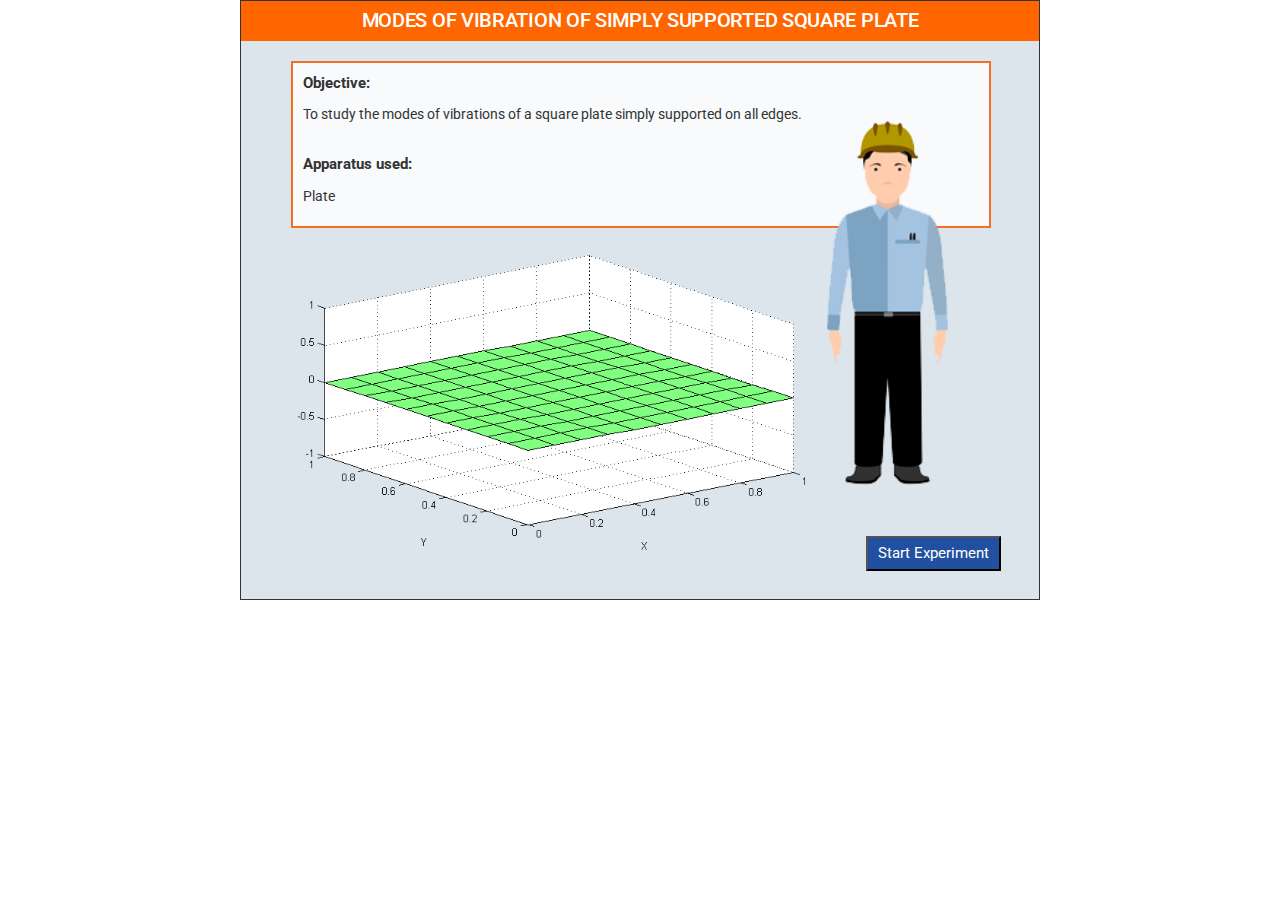
==== commit 8903d496: "Update index.html" ====
--- a/experiment/simulation/index.html
+++ b/experiment/simulation/index.html
@@ -63,7 +63,7 @@
 <tr><td>
     <div id="simscreen">
 
-        <div id="title"><h3>Modes of Vibration of Simply Supported Plate</h3></div>
+        <div id="title"><h3>Modes of Vibration of Simply Supported Square Plate</h3></div>
 
 
 
@@ -139,7 +139,7 @@
             <input type="Number" id="thck1" style="position: absolute; left: 430px; top: 15px; width: 150px; border: 1px solid #000; padding-top: 2px; padding-bottom: 2px;" placeholder="Enter Number" >
             <span style="color: red; position: absolute; top: 18px; left: 590px;">*</span>
 
-            <p class="incanvas" style="font-size:15px; position: absolute; left: 0px; top: 85px;">Enter Poison's ratio, P (in meters) : </p>
+            <p class="incanvas" style="font-size:15px; position: absolute; left: 0px; top: 85px;">Enter Poison's ratio : </p>
 
             <input type="Number" id="poi1" style="position: absolute; left: 430px; top: 90px; width: 150px; border: 1px solid #000; padding-top: 2px; padding-bottom: 2px;" placeholder="Enter Number" >
             <span style="color: red; position: absolute; top: 93px; left: 590px;">*</span>
@@ -414,7 +414,7 @@
             <input type="Number" id="thck2" style="position: absolute; left: 430px; top: 15px; width: 150px; border: 1px solid #000; padding-top: 2px; padding-bottom: 2px;" placeholder="Enter Number" >
             <span style="color: red; position: absolute; top: 18px; left: 590px;">*</span>
 
-            <p class="incanvas" style="font-size:15px; position: absolute; left: 0px; top: 85px;">Enter Poison's ratio, P (in meters) : </p>
+            <p class="incanvas" style="font-size:15px; position: absolute; left: 0px; top: 85px;">Enter Poison's ratio : </p>
 
             <input type="Number" id="poi2" style="position: absolute; left: 430px; top: 90px; width: 150px; border: 1px solid #000; padding-top: 2px; padding-bottom: 2px;" placeholder="Enter Number" >
             <span style="color: red; position: absolute; top: 93px; left: 590px;">*</span>
@@ -434,9 +434,9 @@
             <input class="incanvas" id="submit11" type="button" value="Submit" style="position: absolute; left: 505px; top: 330px; width: 100px; padding-top: 5px; padding-bottom: 5px; background-color: #2150a0; color: #FFF;" onclick="agesizeIn2()"/></br></br>
 </div>
 
-            <div id="notepad2" style="position: absolute; top: 400px; width: 700px;  height: 60px; border: 1px solid #000; border-radius: 0px; background-color: #4c4b4b; margin-left: 50px; margin-right: 50px;">
+<!--             <div id="notepad2" style="position: absolute; top: 400px; width: 700px;  height: 60px; border: 1px solid #000; border-radius: 0px; background-color: #4c4b4b; margin-left: 50px; margin-right: 50px;">
             <span class="incanvas" style="font-size:15px; position: absolute; top: 0px; left: 0px; text-align: justify; color: #FFF;  padding-right: 10px;" ><strong>Note:</strong> Here, Moment of inertia is a property of shape that is used to predict deflection, bending and stress in beams.</span>
-            </div>
+            </div> -->
 
 
 
@@ -651,7 +651,7 @@
             <input type="Number" id="thck3" style="position: absolute; left: 430px; top: 15px; width: 150px; border: 1px solid #000; padding-top: 2px; padding-bottom: 2px;" placeholder="Enter Number" >
             <span style="color: red; position: absolute; top: 18px; left: 590px;">*</span>
 
-            <p class="incanvas" style="font-size:15px; position: absolute; left: 0px; top: 85px;">Enter Poison's ratio, P (in meters) : </p>
+            <p class="incanvas" style="font-size:15px; position: absolute; left: 0px; top: 85px;">Enter Poison's ratio : </p>
 
             <input type="Number" id="poi3" style="position: absolute; left: 430px; top: 90px; width: 150px; border: 1px solid #000; padding-top: 2px; padding-bottom: 2px;" placeholder="Enter Number" >
             <span style="color: red; position: absolute; top: 93px; left: 590px;">*</span>
@@ -661,9 +661,9 @@
             <input class="incanvas" id="submit11" type="button" value="Submit" style="position: absolute; left: 505px; top: 330px; width: 100px; padding-top: 5px; padding-bottom: 5px; background-color: #2150a0; color: #FFF;" onclick="agesizeIn3()"/></br></br>
 </div>
 
-            <div id="notepad3" style="position: absolute; top: 400px; width: 700px;  height: 60px; border: 1px solid #000; border-radius: 0px; background-color: #4c4b4b; margin-left: 50px; margin-right: 50px;">
+<!--             <div id="notepad3" style="position: absolute; top: 400px; width: 700px;  height: 60px; border: 1px solid #000; border-radius: 0px; background-color: #4c4b4b; margin-left: 50px; margin-right: 50px;">
             <span class="incanvas" style="font-size:15px; position: absolute; top: 0px; left: 0px; text-align: justify; color: #FFF;  padding-right: 10px;" ><strong>Note:</strong> Here, Moment of inertia is a property of shape that is used to predict deflection, bending and stress in beams.</span>
-            </div>
+            </div> -->
 
 
 
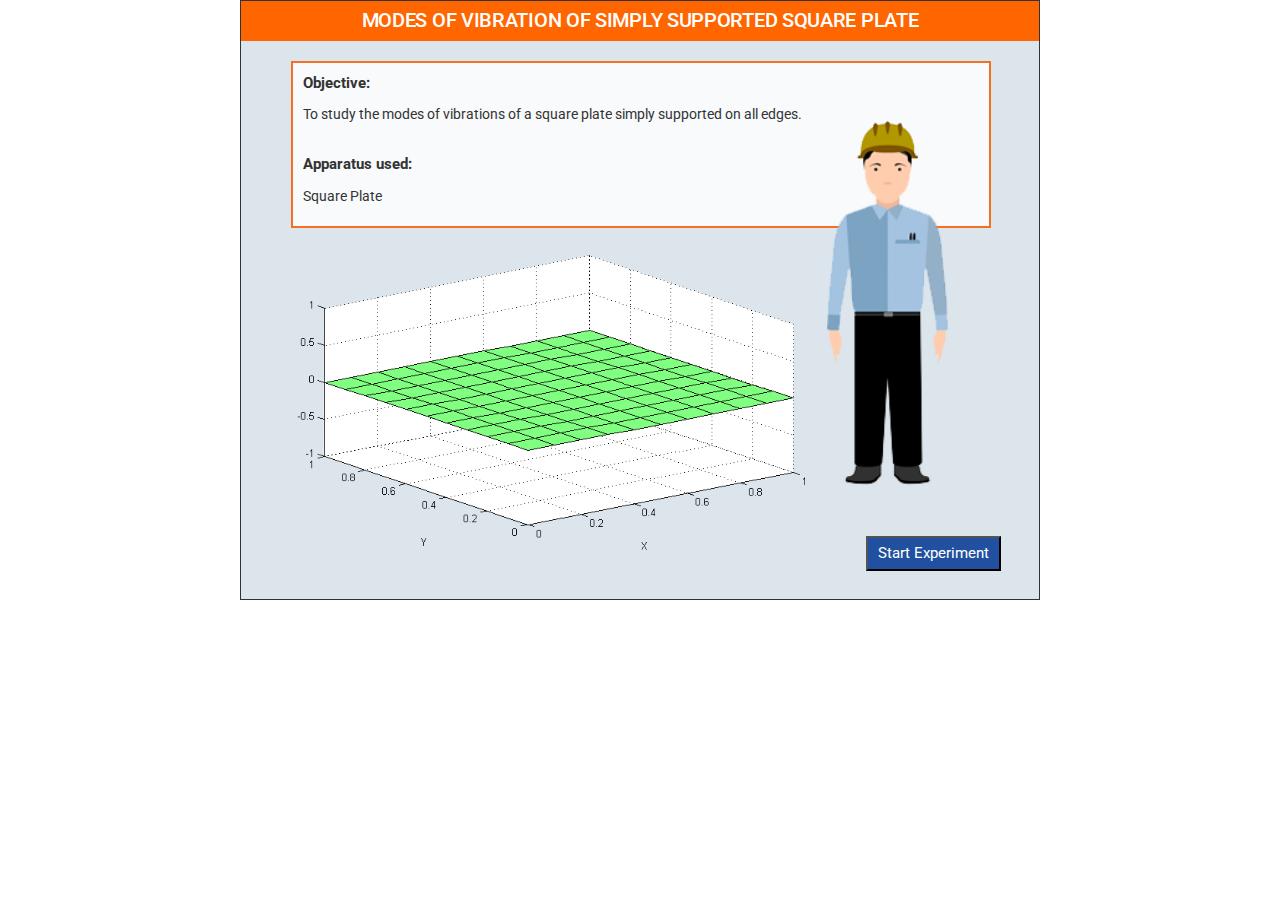
==== commit b7271a6a: "Update index.html" ====
--- a/experiment/simulation/index.html
+++ b/experiment/simulation/index.html
@@ -83,7 +83,7 @@
 	    
             <p class="incanvas" style="font-size:15px;"><strong>Apparatus used:</strong></p>
 
-            <p class="incanvas" style="font-size:14px;">Plate</p></br>
+            <p class="incanvas" style="font-size:14px;"> Square Plate</p></br>
 </div>
             <img src="images/sheet.png" style="position:absolute; left: 5px; top: 190px; height: 330px;" title="Plate" />
 
@@ -399,7 +399,9 @@
             <div id="transwhite" style="width: 700px; margin-right: 50px; margin-left: 50px; height: 370px;">
 
             <span style="position: absolute; left: 70px; top: 35px; font-size:20px; "><strong>Specimen 2</strong></span>
-
+	
+<p class="incanvas" style="position: absolute; left: 60px; top:55px; font-size:14px;"><b>Note: Enter different values of length for different no. of specimen</b></p>
+	
             <span style="position: absolute; left: 495px; top: 135px; color: red;" id="fillBox2"></span>
 
             <p class="incanvas" style="position: absolute; left: 60px; top:80px; font-size:15px;">Enter the Length of Plate, L (in meters) : </p>  
@@ -532,7 +534,9 @@
 <div id="transwhite" style="width: 700px; margin-right: 50px; margin-left: 50px; height: 310px;">
 
             <span style="position: absolute; left: 70px; top: 35px; font-size:20px; "><strong>Specimen 2</strong></span>
-
+	
+<p class="incanvas" style="position: absolute; left: 60px; top:55px; font-size:14px;"><b>Note: Enter different values of Young's modules of elasticity (E) for different no. of specimen</b></p>
+	
             <span style="position: absolute; left: 500px; top: 250px; color: red;" id="Box2"></span>
 
             <p style="position: absolute; left: 70px; top: 90px; font-size:15px; ">Enter the density of plate  (in kg/m<sup>3</sup>) : </p>  
@@ -636,7 +640,9 @@
             <div id="transwhite" style="width: 700px; margin-right: 50px; margin-left: 50px; height: 370px;">
 
             <span style="position: absolute; left: 70px; top: 35px; font-size:20px; "><strong>Specimen 3</strong></span>
-
+	
+<p class="incanvas" style="position: absolute; left: 60px; top:55px; font-size:14px;"><b>Note: Enter different values of length for different no. of specimen</b></p>
+	
             <span style="position: absolute; left: 495px; top: 135px; color: red;" id="fillBox3"></span>
 
             <p class="incanvas" style="position: absolute; left: 60px; top:80px; font-size:15px;">Enter the Length of Plate, L (in meters) : </p>  
@@ -753,7 +759,9 @@
 <div id="transwhite" style="width: 700px; margin-right: 50px; margin-left: 50px; height: 310px;">
 
             <span style="position: absolute; left: 70px; top: 35px; font-size:20px; "><strong>Specimen 3</strong></span>
-
+	
+<p class="incanvas" style="position: absolute; left: 60px; top:55px; font-size:14px;"><b>Note: Enter different values of Young's modules of elasticity (E) for different no. of specimen</b></p>
+	
             <span style="position: absolute; left: 500px; top: 250px; color: red;" id="Box2"></span>
 
             <p style="position: absolute; left: 70px; top: 90px; font-size:15px; ">Enter the density of plate  (in kg/m<sup>3</sup>) : </p>  
